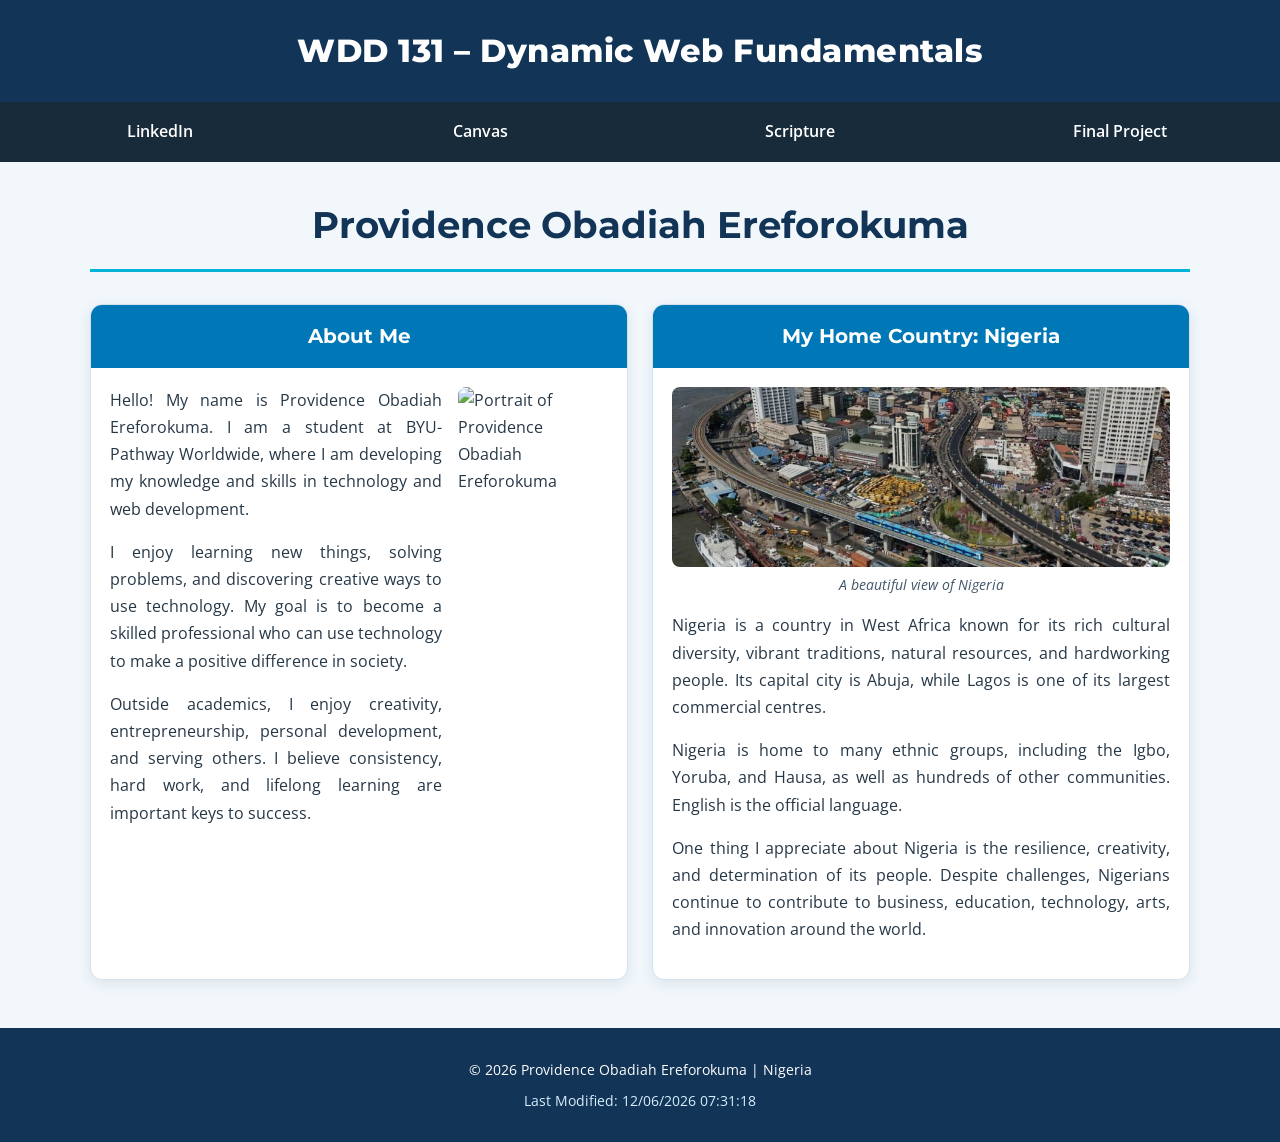
==== index.html @ 533e4b78 "first commit" ====
<!DOCTYPE html>
<html lang="en-US">

<head>
    <meta charset="UTF-8">
    <meta name="viewport" content="width=device-width, initial-scale=1.0">

    <meta name="description"
        content="WDD 131 Dynamic Web Fundamentals home page for Providence Obadiah Ereforokuma. Learn about my background, interests, web development journey, and my home country Nigeria.">

    <meta name="author" content="Providence Obadiah Ereforokuma">

    <title>WDD 131 – Dynamic Web Fundamentals – Providence Obadiah Ereforokuma</title>

    <link rel="preconnect" href="https://fonts.googleapis.com">
    <link rel="preconnect" href="https://fonts.gstatic.com" crossorigin>

    <link
        href="https://fonts.googleapis.com/css2?family=Montserrat:wght@400;500;600;700;800&family=Open+Sans:wght@400;500;600;700&display=swap"
        rel="stylesheet">

    <link rel="stylesheet" href="styles/base.css">

    <script src="scripts/getdates.js" defer></script>
</head>

<body>

    <header>
        <div class="header-content">
            <span id="course-title">WDD 131 – Dynamic Web Fundamentals</span>
        </div>

        <nav class="navigation">
            <a href="https://www.linkedin.com/in/providenceobadiahereforokuma" target="_blank"
                rel="noopener noreferrer">LinkedIn</a>

            <a href="https://byupw.instructure.com/" target="_blank" rel="noopener noreferrer">Canvas</a>

            <a href="https://www.churchofjesuschrist.org/study/scriptures/bofm/1-ne/3?lang=eng&id=p7#p7" target="_blank"
                rel="noopener noreferrer">Scripture</a>

            <a href="final-project/">Final Project</a>
        </nav>
    </header>

    <main>
        <h1>Providence Obadiah Ereforokuma</h1>

        <div class="cards-container">

            <section class="card about-card">
                <h2>About Me</h2>

                <div class="about-content">
                    <div class="about-text">
                        <p>
                            Hello! My name is Providence Obadiah Ereforokuma.
                            I am a student at BYU-Pathway Worldwide, where
                            I am developing my knowledge and skills in
                            technology and web development.
                        </p>

                        <p>
                            I enjoy learning new things, solving problems,
                            and discovering creative ways to use technology.
                            My goal is to become a skilled professional
                            who can use technology to make a positive
                            difference in society.
                        </p>

                        <p>
                            Outside academics, I enjoy creativity,
                            entrepreneurship, personal development,
                            and serving others. I believe consistency,
                            hard work, and lifelong learning are important
                            keys to success.
                        </p>
                    </div>

                    <img src="images/profile.jpg" alt="Portrait of Providence Obadiah Ereforokuma" class="profile-image"
                        width="300" height="400">
                </div>
            </section>

            <section class="card country-card">
                <h2>My Home Country: Nigeria</h2>

                <div class="country-content">
                    <figure>
                        <img src="images/nigeria.jpg" alt="Beautiful landscape representing Nigeria"
                            class="country-image" width="400" height="250">

                        <figcaption>A beautiful view of Nigeria</figcaption>
                    </figure>

                    <div class="country-text">
                        <p>
                            Nigeria is a country in West Africa known
                            for its rich cultural diversity, vibrant
                            traditions, natural resources, and hardworking
                            people. Its capital city is Abuja, while Lagos
                            is one of its largest commercial centres.
                        </p>

                        <p>
                            Nigeria is home to many ethnic groups,
                            including the Igbo, Yoruba, and Hausa,
                            as well as hundreds of other communities.
                            English is the official language.
                        </p>

                        <p>
                            One thing I appreciate about Nigeria is
                            the resilience, creativity, and determination
                            of its people. Despite challenges, Nigerians
                            continue to contribute to business, education,
                            technology, arts, and innovation around
                            the world.
                        </p>
                    </div>
                </div>
            </section>

        </div>
    </main>

    <footer>
        <p>
            &copy; <span id="currentyear"></span>
            Providence Obadiah Ereforokuma | Nigeria
        </p>

        <p id="lastModified"></p>
    </footer>

</body>

</html>
---- styles/base.css ----
/* =====================================
   WDD 131 - Dynamic Web Fundamentals
   Author: Providence Obadiah Ereforokuma
   ===================================== */

/* CSS VARIABLES */
:root {
    --primary-color: #123456;
    --secondary-color: #0077b6;
    --accent-color: #00b4d8;
    --light-color: #f1f7fb;
    --white-color: #ffffff;
    --dark-color: #172b3a;
    --text-color: #263746;
    --border-color: #d5e2ec;

    --heading-font: "Montserrat", sans-serif;
    --body-font: "Open Sans", sans-serif;
}

/* GENERAL RESET */
* {
    margin: 0;
    padding: 0;
    box-sizing: border-box;
}

body {
    font-family: var(--body-font);
    color: var(--text-color);
    background-color: var(--light-color);
    line-height: 1.7;
}

/* HEADER */
header {
    background-color: var(--primary-color);
    color: var(--white-color);
}

.header-content {
    padding: 1.5rem 1rem;
    text-align: center;
}

#course-title {
    display: block;
    font-family: var(--heading-font);
    font-size: clamp(1.3rem, 3vw, 2rem);
    font-weight: 800;
    letter-spacing: 0.5px;
}

/* NAVIGATION */
.navigation {
    display: flex;
    justify-content: space-around;
    align-items: center;
    background-color: var(--dark-color);
    width: 100%;
}

.navigation a {
    display: block;
    flex: 1;
    padding: 1rem 0.5rem;
    color: var(--white-color);
    text-decoration: none;
    text-align: center;
    font-weight: 600;
    transition: background-color 0.25s ease,
        color 0.25s ease;
}

.navigation a:hover,
.navigation a:focus-visible {
    background-color: var(--accent-color);
    color: #102b3d;
    outline: none;
}

/* MAIN CONTENT */
main {
    max-width: 1100px;
    width: 92%;
    margin: 2rem auto 3rem;
}

h1 {
    font-family: var(--heading-font);
    font-size: clamp(1.7rem, 4vw, 2.3rem);
    color: var(--primary-color);
    text-align: center;
    margin-bottom: 2rem;
    padding-bottom: 0.8rem;
    border-bottom: 3px solid var(--accent-color);
}

/* CSS GRID LAYOUT */
.cards-container {
    display: grid;
    grid-template-columns: repeat(2, minmax(0, 1fr));
    gap: 1.5rem;
    align-items: stretch;
}

/* CARDS */
.card {
    background-color: var(--white-color);
    border: 1px solid var(--border-color);
    border-radius: 12px;
    overflow: hidden;
    box-shadow: 0 4px 14px rgba(18, 52, 86, 0.09);
}

.card h2 {
    font-family: var(--heading-font);
    font-size: 1.25rem;
    text-align: center;
    background-color: var(--secondary-color);
    color: var(--white-color);
    padding: 0.9rem;
    margin-bottom: 1.2rem;
}

.card p {
    margin-bottom: 1rem;
    text-align: justify;
}

/* ABOUT CARD */
.about-content {
    display: grid;
    grid-template-columns: 1fr 150px;
    gap: 1rem;
    align-items: start;
    padding: 0 1.2rem 1.2rem;
}

.profile-image {
    display: block;
    width: 100%;
    max-width: 150px;
    height: auto;
    aspect-ratio: 3 / 4;
    object-fit: cover;
    border-radius: 8px;
}

/* COUNTRY CARD */
.country-content {
    padding: 0 1.2rem 1.2rem;
}

.country-content figure {
    margin: 0 0 1rem;
}

.country-image {
    display: block;
    width: 100%;
    height: 180px;
    object-fit: cover;
    border-radius: 8px;
}

figcaption {
    text-align: center;
    font-size: 0.85rem;
    color: #40566a;
    font-style: italic;
    padding-top: 0.4rem;
}

/* FOOTER */
footer {
    background-color: var(--primary-color);
    color: var(--white-color);
    text-align: center;
    padding: 1.5rem 1rem;
    margin-top: 2rem;
}

footer p {
    margin: 0.4rem;
    font-size: 0.9rem;
}

#lastModified {
    color: #d8efff;
    font-size: 0.85rem;
}

/* TABLET AND MOBILE RESPONSIVENESS */
@media screen and (max-width: 800px) {

    .cards-container {
        grid-template-columns: 1fr;
    }

    main {
        max-width: 650px;
    }
}

@media screen and (max-width: 480px) {

    .navigation a {
        padding: 0.85rem 0.2rem;
        font-size: 0.8rem;
    }

    .about-content {
        grid-template-columns: 1fr;
    }

    .profile-image {
        max-width: 200px;
        margin: 0 auto;
    }

    .card h2 {
        font-size: 1.1rem;
    }

    main {
        width: 94%;
        margin-top: 1.5rem;
    }
}
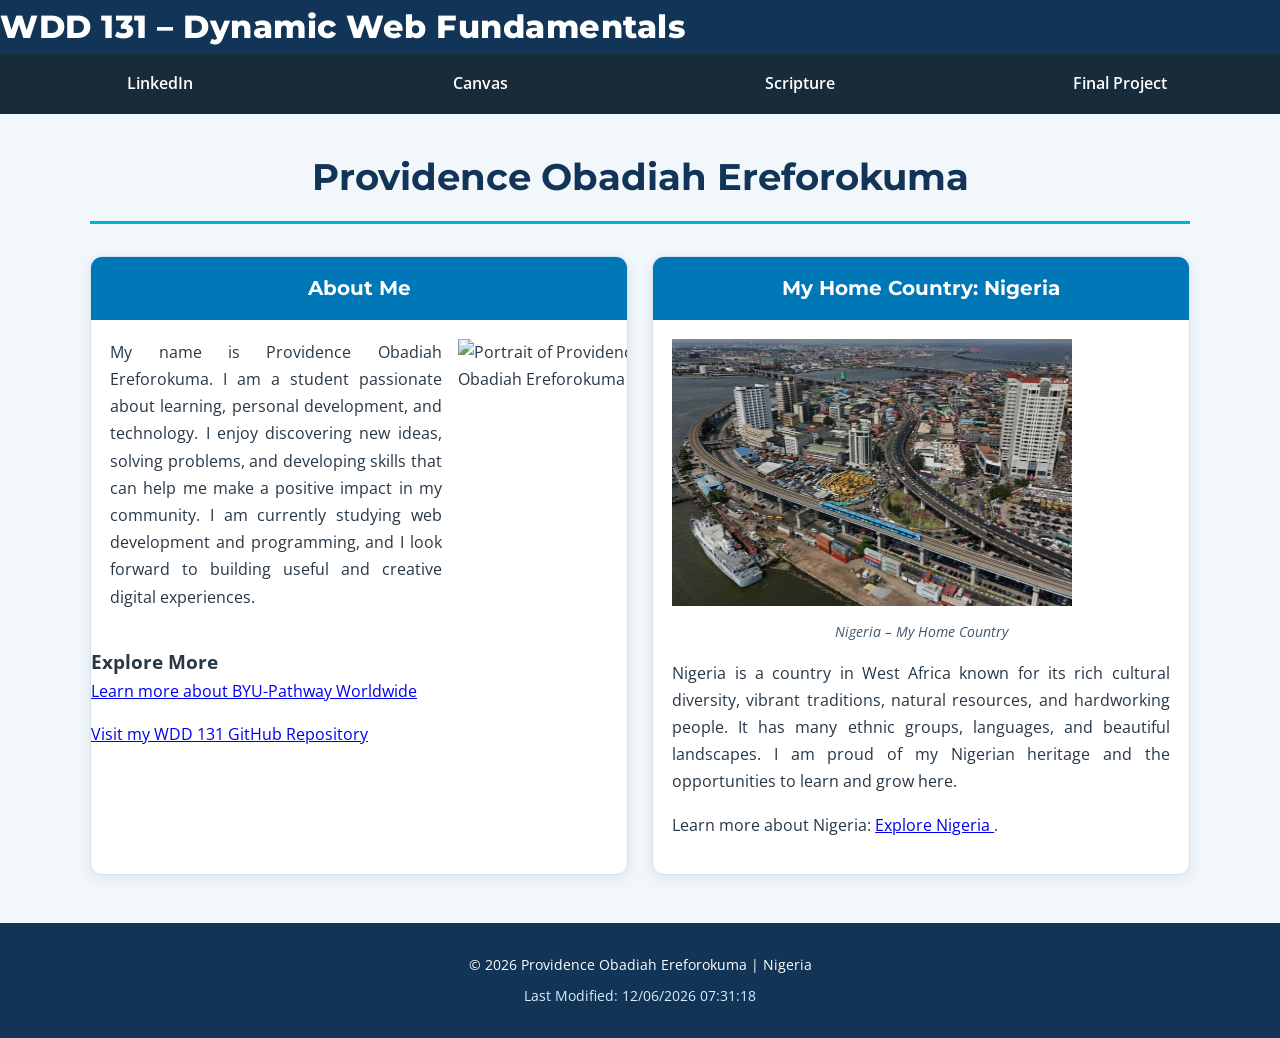
==== commit f947cca1: "pics" ====
--- a/index.html
+++ b/index.html
@@ -5,18 +5,18 @@
     <meta charset="UTF-8">
     <meta name="viewport" content="width=device-width, initial-scale=1.0">
 
+    <title>WDD 131 – Dynamic Web Fundamentals – Providence Obadiah Ereforokuma</title>
+
     <meta name="description"
-        content="WDD 131 Dynamic Web Fundamentals home page for Providence Obadiah Ereforokuma. Learn about my background, interests, web development journey, and my home country Nigeria.">
+        content="WDD 131 Dynamic Web Fundamentals home page for Providence Ereforokuma, featuring my background, web development goals, and Nigeria.">
 
     <meta name="author" content="Providence Obadiah Ereforokuma">
-
-    <title>WDD 131 – Dynamic Web Fundamentals – Providence Obadiah Ereforokuma</title>
 
     <link rel="preconnect" href="https://fonts.googleapis.com">
     <link rel="preconnect" href="https://fonts.gstatic.com" crossorigin>
 
     <link
-        href="https://fonts.googleapis.com/css2?family=Montserrat:wght@400;500;600;700;800&family=Open+Sans:wght@400;500;600;700&display=swap"
+        href="https://fonts.googleapis.com/css2?family=Montserrat:wght@400;600;700&family=Open+Sans:wght@400;500;600&display=swap"
         rel="stylesheet">
 
     <link rel="stylesheet" href="styles/base.css">
@@ -25,20 +25,17 @@
 </head>
 
 <body>
+    <header>
+        <span id="course-title">WDD 131 – Dynamic Web Fundamentals</span>
 
-    <header>
-        <div class="header-content">
-            <span id="course-title">WDD 131 – Dynamic Web Fundamentals</span>
-        </div>
-
-        <nav class="navigation">
+        <nav class="navigation" aria-label="Main navigation">
             <a href="https://www.linkedin.com/in/providenceobadiahereforokuma" target="_blank"
                 rel="noopener noreferrer">LinkedIn</a>
 
             <a href="https://byupw.instructure.com/" target="_blank" rel="noopener noreferrer">Canvas</a>
 
-            <a href="https://www.churchofjesuschrist.org/study/scriptures/bofm/1-ne/3?lang=eng&id=p7#p7" target="_blank"
-                rel="noopener noreferrer">Scripture</a>
+            <a href="https://www.churchofjesuschrist.org/study/scriptures/bofm/1-ne/3?lang=eng&amp;id=p7#p7"
+                target="_blank" rel="noopener noreferrer">Scripture</a>
 
             <a href="final-project/">Final Project</a>
         </nav>
@@ -48,80 +45,71 @@
         <h1>Providence Obadiah Ereforokuma</h1>
 
         <div class="cards-container">
-
-            <section class="card about-card">
+            <section class="card">
                 <h2>About Me</h2>
 
                 <div class="about-content">
-                    <div class="about-text">
-                        <p>
-                            Hello! My name is Providence Obadiah Ereforokuma.
-                            I am a student at BYU-Pathway Worldwide, where
-                            I am developing my knowledge and skills in
-                            technology and web development.
-                        </p>
+                    <p>
+                        My name is Providence Obadiah Ereforokuma. I am a student
+                        passionate about learning, personal development, and
+                        technology. I enjoy discovering new ideas, solving
+                        problems, and developing skills that can help me make
+                        a positive impact in my community. I am currently
+                        studying web development and programming, and I look
+                        forward to building useful and creative digital
+                        experiences.
+                    </p>
 
-                        <p>
-                            I enjoy learning new things, solving problems,
-                            and discovering creative ways to use technology.
-                            My goal is to become a skilled professional
-                            who can use technology to make a positive
-                            difference in society.
-                        </p>
+                    <img src="images/profile.JPG" alt="Portrait of Providence Obadiah Ereforokuma" width="250"
+                        height="250">
+                </div>
 
-                        <p>
-                            Outside academics, I enjoy creativity,
-                            entrepreneurship, personal development,
-                            and serving others. I believe consistency,
-                            hard work, and lifelong learning are important
-                            keys to success.
-                        </p>
-                    </div>
+                <div class="useful-links">
+                    <h3>Explore More</h3>
 
-                    <img src="images/profile.jpg" alt="Portrait of Providence Obadiah Ereforokuma" class="profile-image"
-                        width="300" height="400">
+                    <p>
+                        <a href="https://www.byupathway.edu/" target="_blank" rel="noopener noreferrer">
+                            Learn more about BYU-Pathway Worldwide
+                        </a>
+                    </p>
+
+                    <p>
+                        <a href="https://github.com/providiah/wdd131" target="_blank" rel="noopener noreferrer">
+                            Visit my WDD 131 GitHub Repository
+                        </a>
+                    </p>
                 </div>
             </section>
 
-            <section class="card country-card">
+            <section class="card">
                 <h2>My Home Country: Nigeria</h2>
 
                 <div class="country-content">
                     <figure>
-                        <img src="images/nigeria.jpg" alt="Beautiful landscape representing Nigeria"
-                            class="country-image" width="400" height="250">
-
-                        <figcaption>A beautiful view of Nigeria</figcaption>
+                        <img src="images/nigeria.jpg" alt="A view representing Nigeria" width="400" height="267">
+                        <figcaption>Nigeria – My Home Country</figcaption>
                     </figure>
 
                     <div class="country-text">
                         <p>
-                            Nigeria is a country in West Africa known
-                            for its rich cultural diversity, vibrant
-                            traditions, natural resources, and hardworking
-                            people. Its capital city is Abuja, while Lagos
-                            is one of its largest commercial centres.
+                            Nigeria is a country in West Africa known for its
+                            rich cultural diversity, vibrant traditions,
+                            natural resources, and hardworking people. It has
+                            many ethnic groups, languages, and beautiful
+                            landscapes. I am proud of my Nigerian heritage
+                            and the opportunities to learn and grow here.
                         </p>
 
                         <p>
-                            Nigeria is home to many ethnic groups,
-                            including the Igbo, Yoruba, and Hausa,
-                            as well as hundreds of other communities.
-                            English is the official language.
-                        </p>
-
-                        <p>
-                            One thing I appreciate about Nigeria is
-                            the resilience, creativity, and determination
-                            of its people. Despite challenges, Nigerians
-                            continue to contribute to business, education,
-                            technology, arts, and innovation around
-                            the world.
+                            Learn more about Nigeria:
+                            <a href="https://www.britannica.com/place/Nigeria" target="_blank"
+                                rel="noopener noreferrer">
+                                Explore Nigeria
+                            </a>.
                         </p>
                     </div>
                 </div>
             </section>
-
         </div>
     </main>
 
@@ -133,7 +121,6 @@
 
         <p id="lastModified"></p>
     </footer>
-
 </body>
 
 </html>
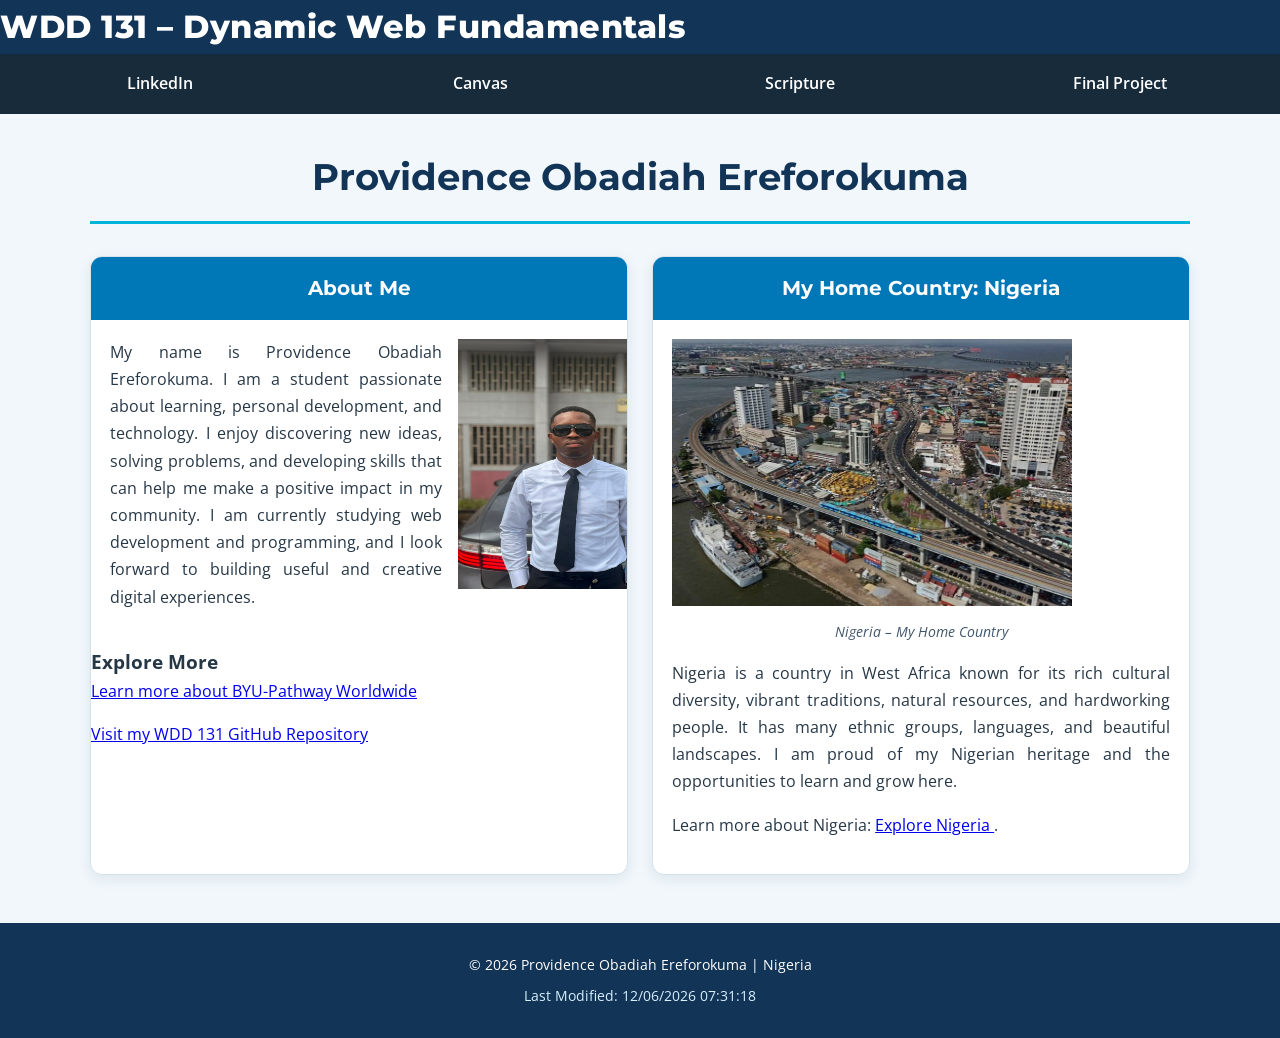
==== commit 6a22c03b: "color" ====
--- a/index.html
+++ b/index.html
@@ -60,7 +60,7 @@
                         experiences.
                     </p>
 
-                    <img src="images/profile.JPG" alt="Portrait of Providence Obadiah Ereforokuma" width="250"
+                    <img src="images/profile.jpeg" alt="Portrait of Providence Obadiah Ereforokuma" width="250"
                         height="250">
                 </div>
 
